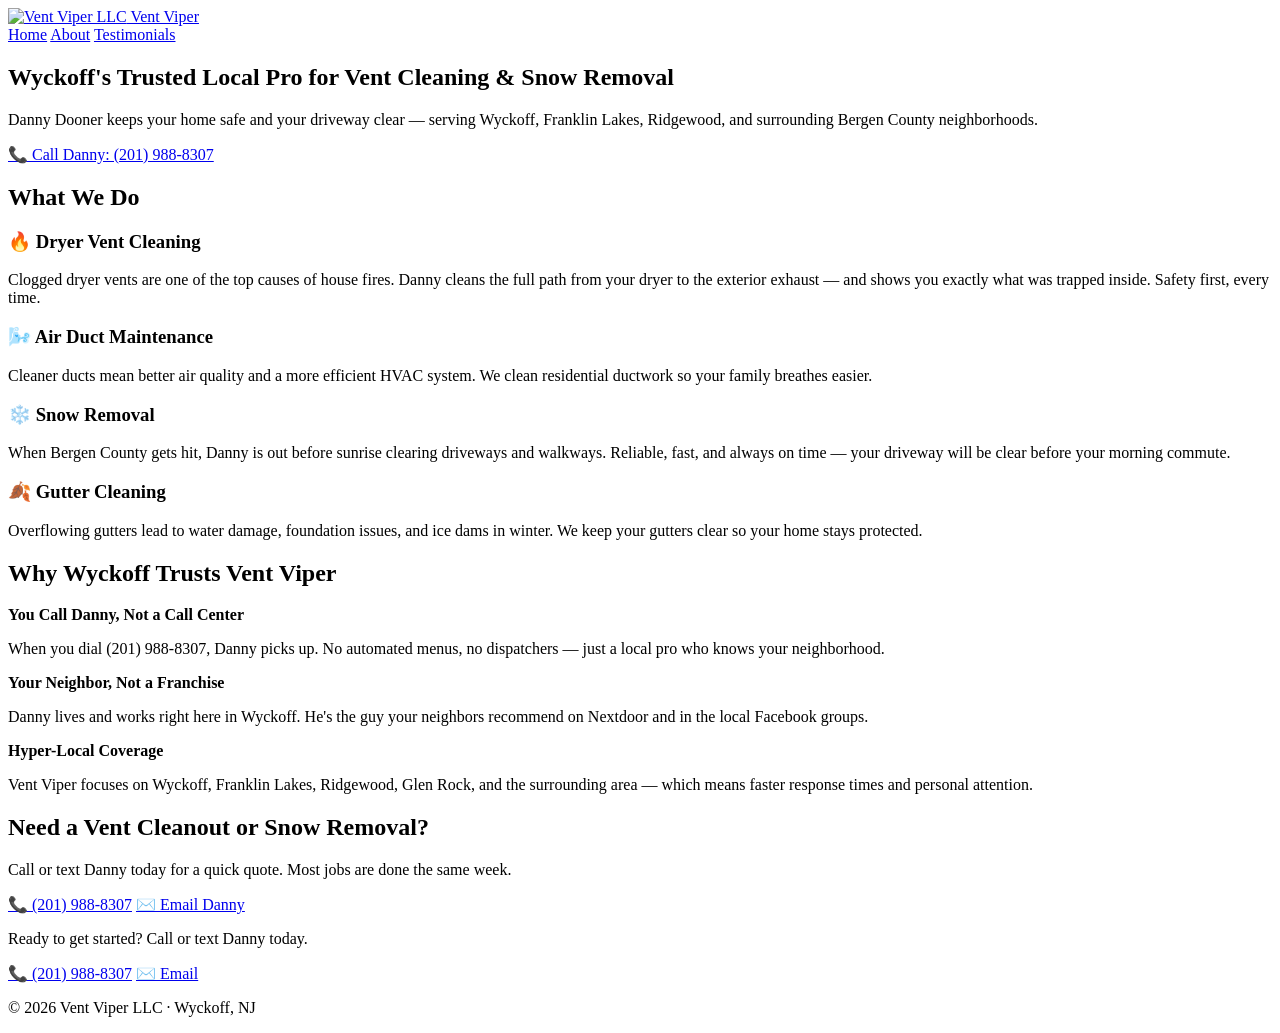
==== public/index.html @ f672f37c "Initial Vent Viper site" ====
<!doctype html><html lang=en><head><meta name=generator content="Hugo 0.128.0"><meta charset=UTF-8><meta name=viewport content="width=device-width,initial-scale=1"><title>Vent Viper | Dryer Vent Cleaning & Snow Removal | Wyckoff, NJ</title>
<meta name=description content="Vent Viper — Wyckoff's trusted local expert for dryer vent cleaning, air duct maintenance, and snow removal. Call Danny at (201) 988-8307."><link rel=stylesheet href=/css/style.css></head><body><header class=site-header><div class=container><a href=/ class=logo><img src=/images/logo.png alt="Vent Viper LLC"> Vent Viper</a><nav><a href=/>Home</a>
<a href=/about/>About</a>
<a href=/testimonials/>Testimonials</a></nav></div></header><main><section class=hero><div class=container><h1>Wyckoff's Trusted Local Pro for Vent Cleaning & Snow Removal</h1><p class=hero-sub>Danny Dooner keeps your home safe and your driveway clear — serving Wyckoff, Franklin Lakes, Ridgewood, and surrounding Bergen County neighborhoods.</p><div class=hero-actions><a href=tel:2019888307 class="btn btn-large">📞 Call Danny: (201) 988-8307</a></div></div></section><section class=services><div class=container><h2>What We Do</h2><div class=services-grid><div class=service-card><h3>🔥 Dryer Vent Cleaning</h3><p>Clogged dryer vents are one of the top causes of house fires. Danny cleans the full path from your dryer to the exterior exhaust — and shows you exactly what was trapped inside. Safety first, every time.</p></div><div class=service-card><h3>🌬️ Air Duct Maintenance</h3><p>Cleaner ducts mean better air quality and a more efficient HVAC system. We clean residential ductwork so your family breathes easier.</p></div><div class=service-card><h3>❄️ Snow Removal</h3><p>When Bergen County gets hit, Danny is out before sunrise clearing driveways and walkways. Reliable, fast, and always on time — your driveway will be clear before your morning commute.</p></div><div class=service-card><h3>🍂 Gutter Cleaning</h3><p>Overflowing gutters lead to water damage, foundation issues, and ice dams in winter. We keep your gutters clear so your home stays protected.</p></div></div></div></section><section class=why-local><div class=container><h2>Why Wyckoff Trusts Vent Viper</h2><div class=trust-points><div class=trust-point><strong>You Call Danny, Not a Call Center</strong><p>When you dial (201) 988-8307, Danny picks up. No automated menus, no dispatchers — just a local pro who knows your neighborhood.</p></div><div class=trust-point><strong>Your Neighbor, Not a Franchise</strong><p>Danny lives and works right here in Wyckoff. He's the guy your neighbors recommend on Nextdoor and in the local Facebook groups.</p></div><div class=trust-point><strong>Hyper-Local Coverage</strong><p>Vent Viper focuses on Wyckoff, Franklin Lakes, Ridgewood, Glen Rock, and the surrounding area — which means faster response times and personal attention.</p></div></div></div></section><section class=cta-bottom><div class=container><h2>Need a Vent Cleanout or Snow Removal?</h2><p>Call or text Danny today for a quick quote. Most jobs are done the same week.</p><div class=hero-actions><a href=tel:2019888307 class="btn btn-large">📞 (201) 988-8307</a>
<a href=mailto:theventviperllc@hotmail.com class="btn btn-large btn-outline">✉️ Email Danny</a></div></div></section><script type=application/ld+json>{"@context":"https://schema.org","@type":"LocalBusiness","name":"Vent Viper LLC","description":"Professional dryer vent cleaning, air duct maintenance, gutter cleaning, and snow removal services in Wyckoff, NJ and surrounding Bergen County neighborhoods.","telephone":"(201) 988-8307","email":"theventviperllc@hotmail.com","address":{"@type":"PostalAddress","addressLocality":"Wyckoff","addressRegion":"NJ","postalCode":"07481","addressCountry":"US"},"areaServed":[{"@type":"City","name":"Wyckoff, NJ"},{"@type":"City","name":"Franklin Lakes, NJ"},{"@type":"City","name":"Ridgewood, NJ"},{"@type":"City","name":"Glen Rock, NJ"},{"@type":"City","name":"Midland Park, NJ"}],"hasOfferCatalog":{"@type":"OfferCatalog","name":"Home Maintenance Services","itemListElement":[{"@type":"Offer","itemOffered":{"@type":"Service","name":"Dryer Vent Cleaning"}},{"@type":"Offer","itemOffered":{"@type":"Service","name":"Air Duct Cleaning"}},{"@type":"Offer","itemOffered":{"@type":"Service","name":"Snow Removal"}},{"@type":"Offer","itemOffered":{"@type":"Service","name":"Gutter Cleaning"}}]}}</script></main><footer class=site-footer><div class=container><div class=footer-cta><p>Ready to get started? Call or text Danny today.</p><div class=footer-actions><a href=tel:2019888307 class=btn>📞 (201) 988-8307</a>
<a href=mailto:theventviperllc@hotmail.com class="btn btn-outline">✉️ Email</a></div></div><p class=footer-copy>&copy; 2026 Vent Viper LLC &#183; Wyckoff, NJ</p></div></footer></body></html>
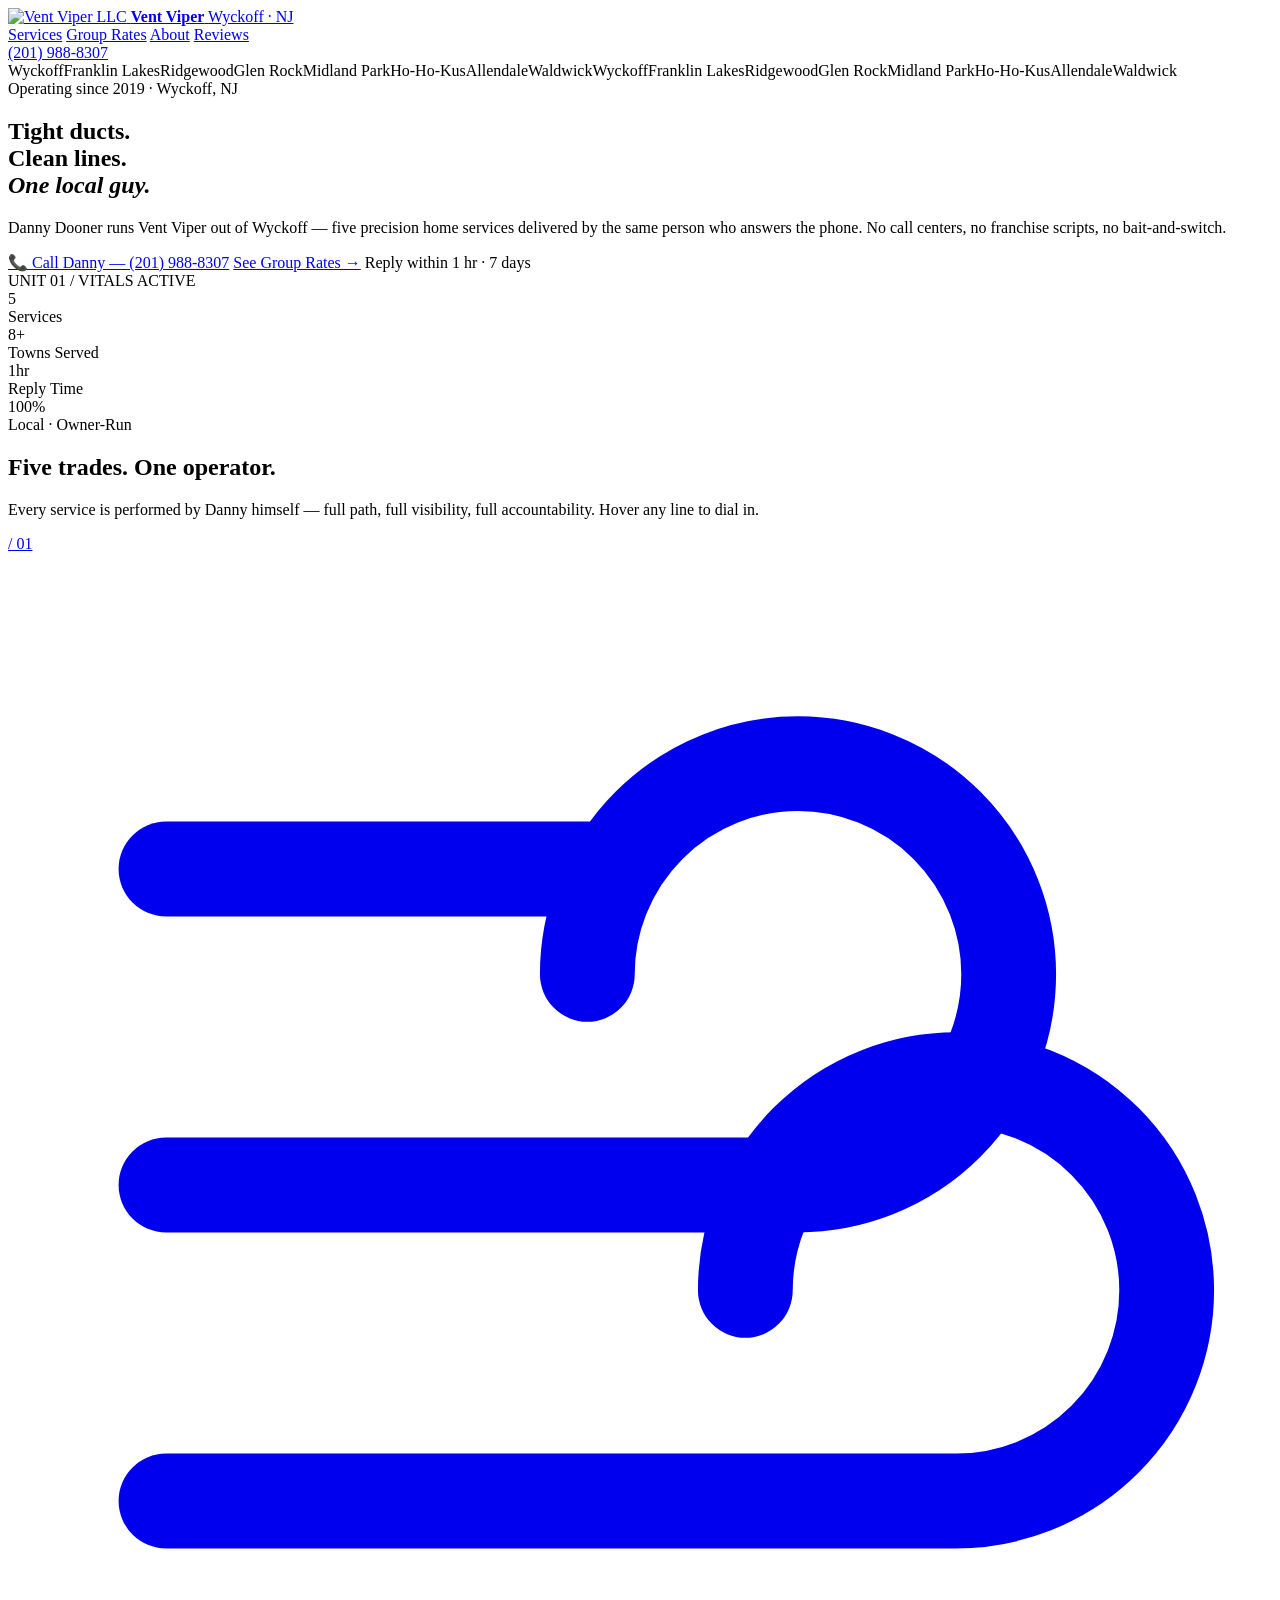
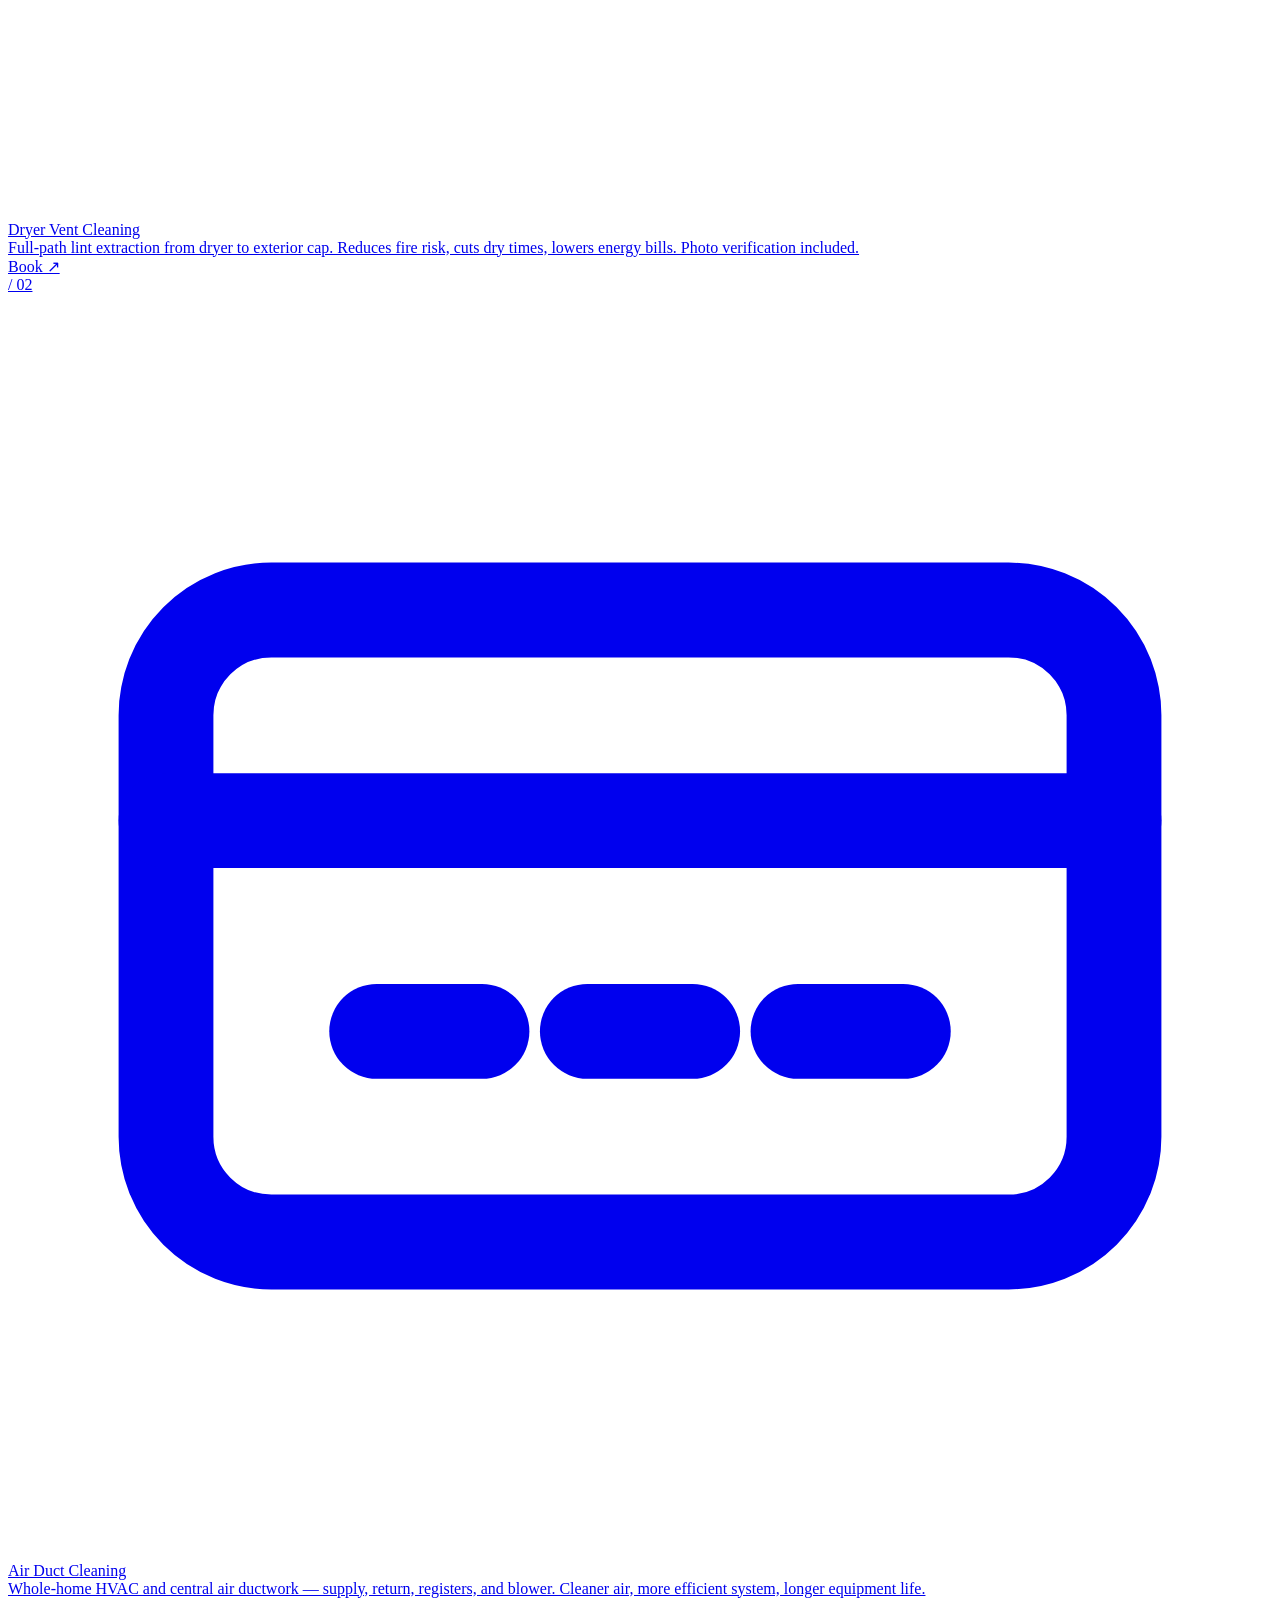
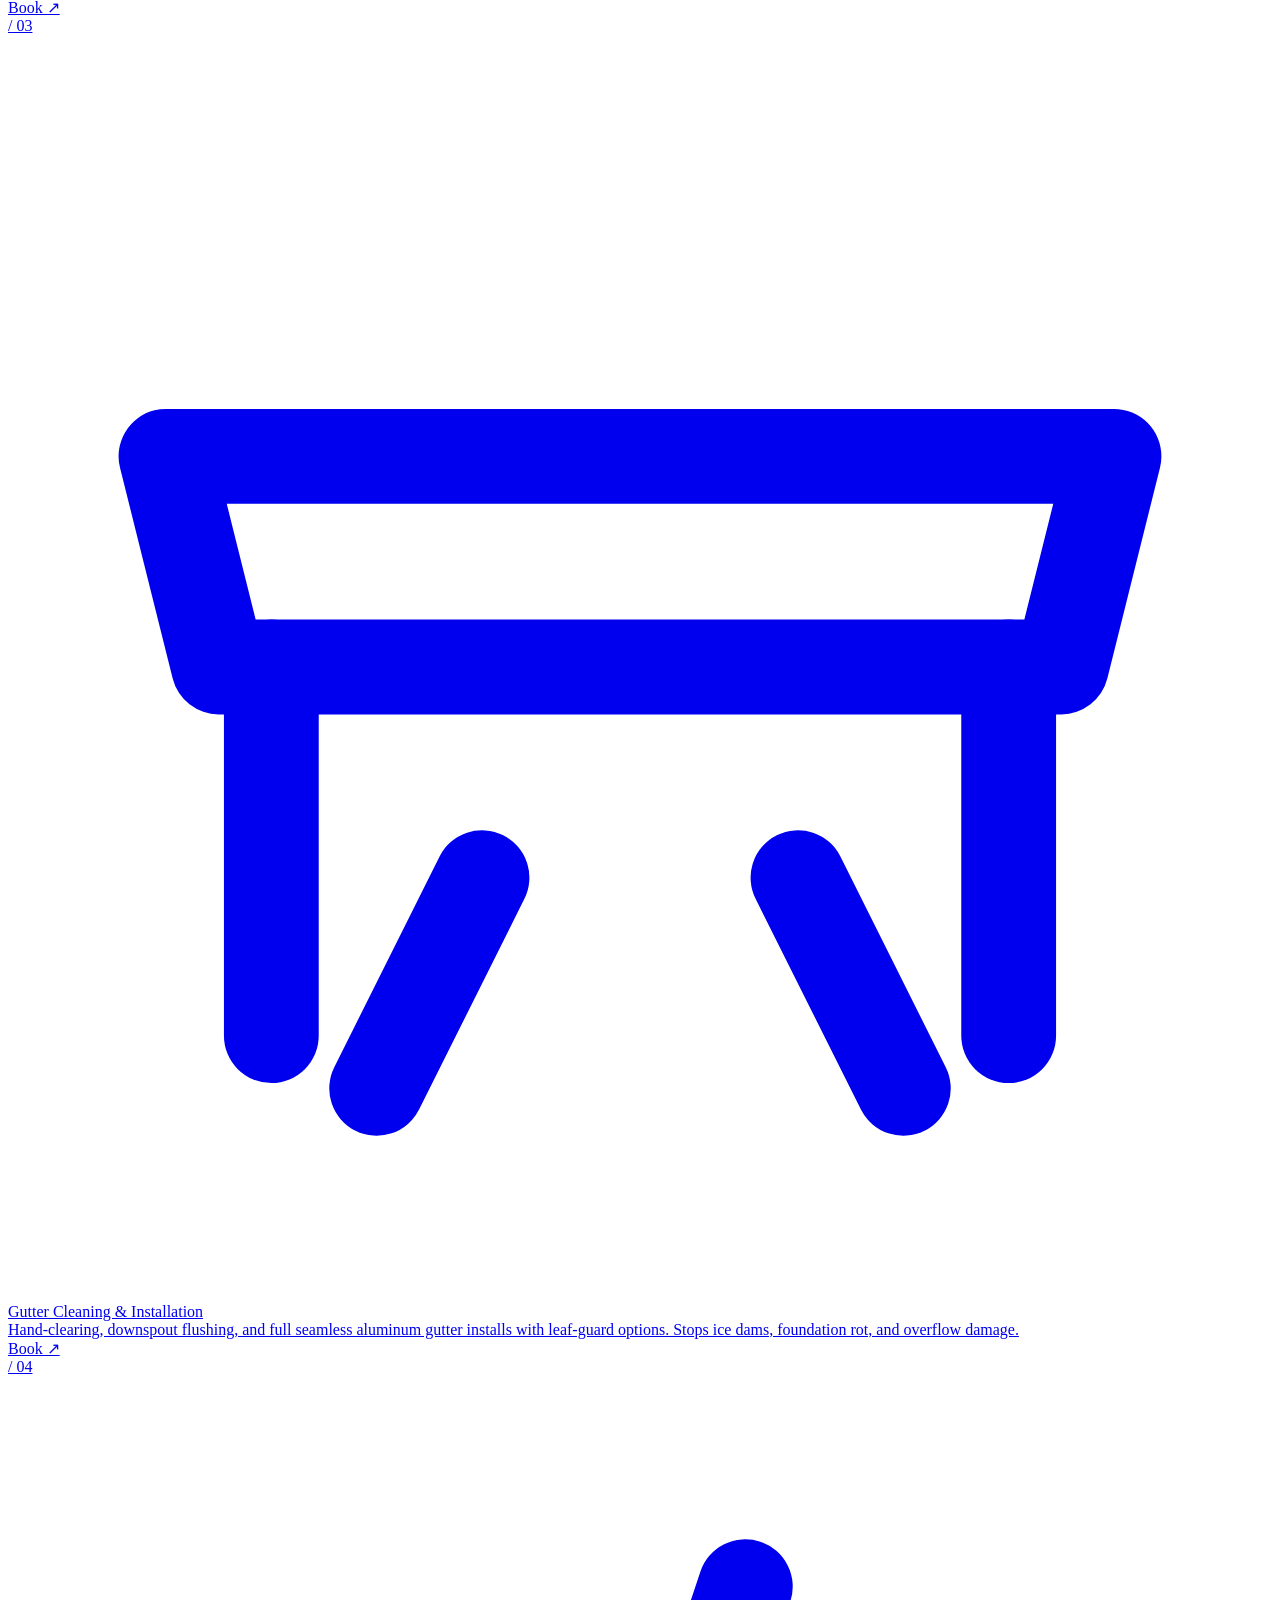
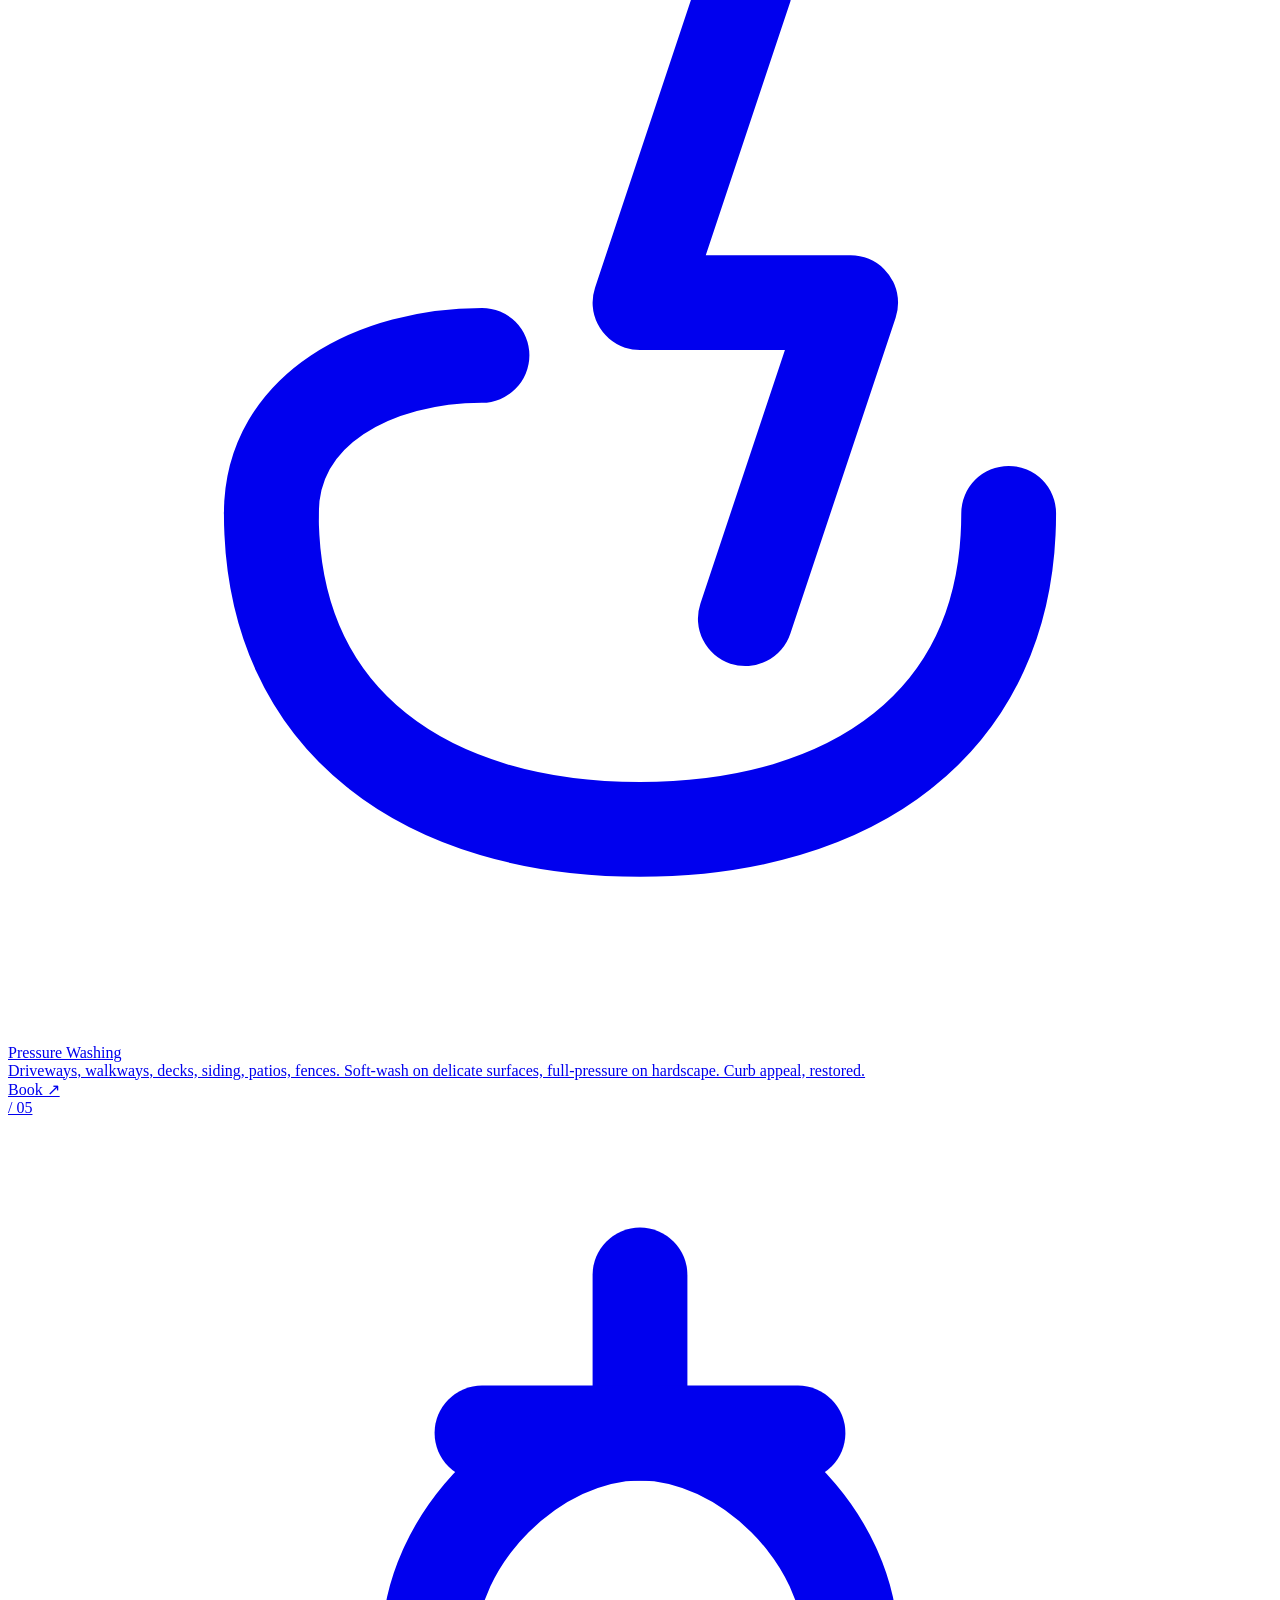
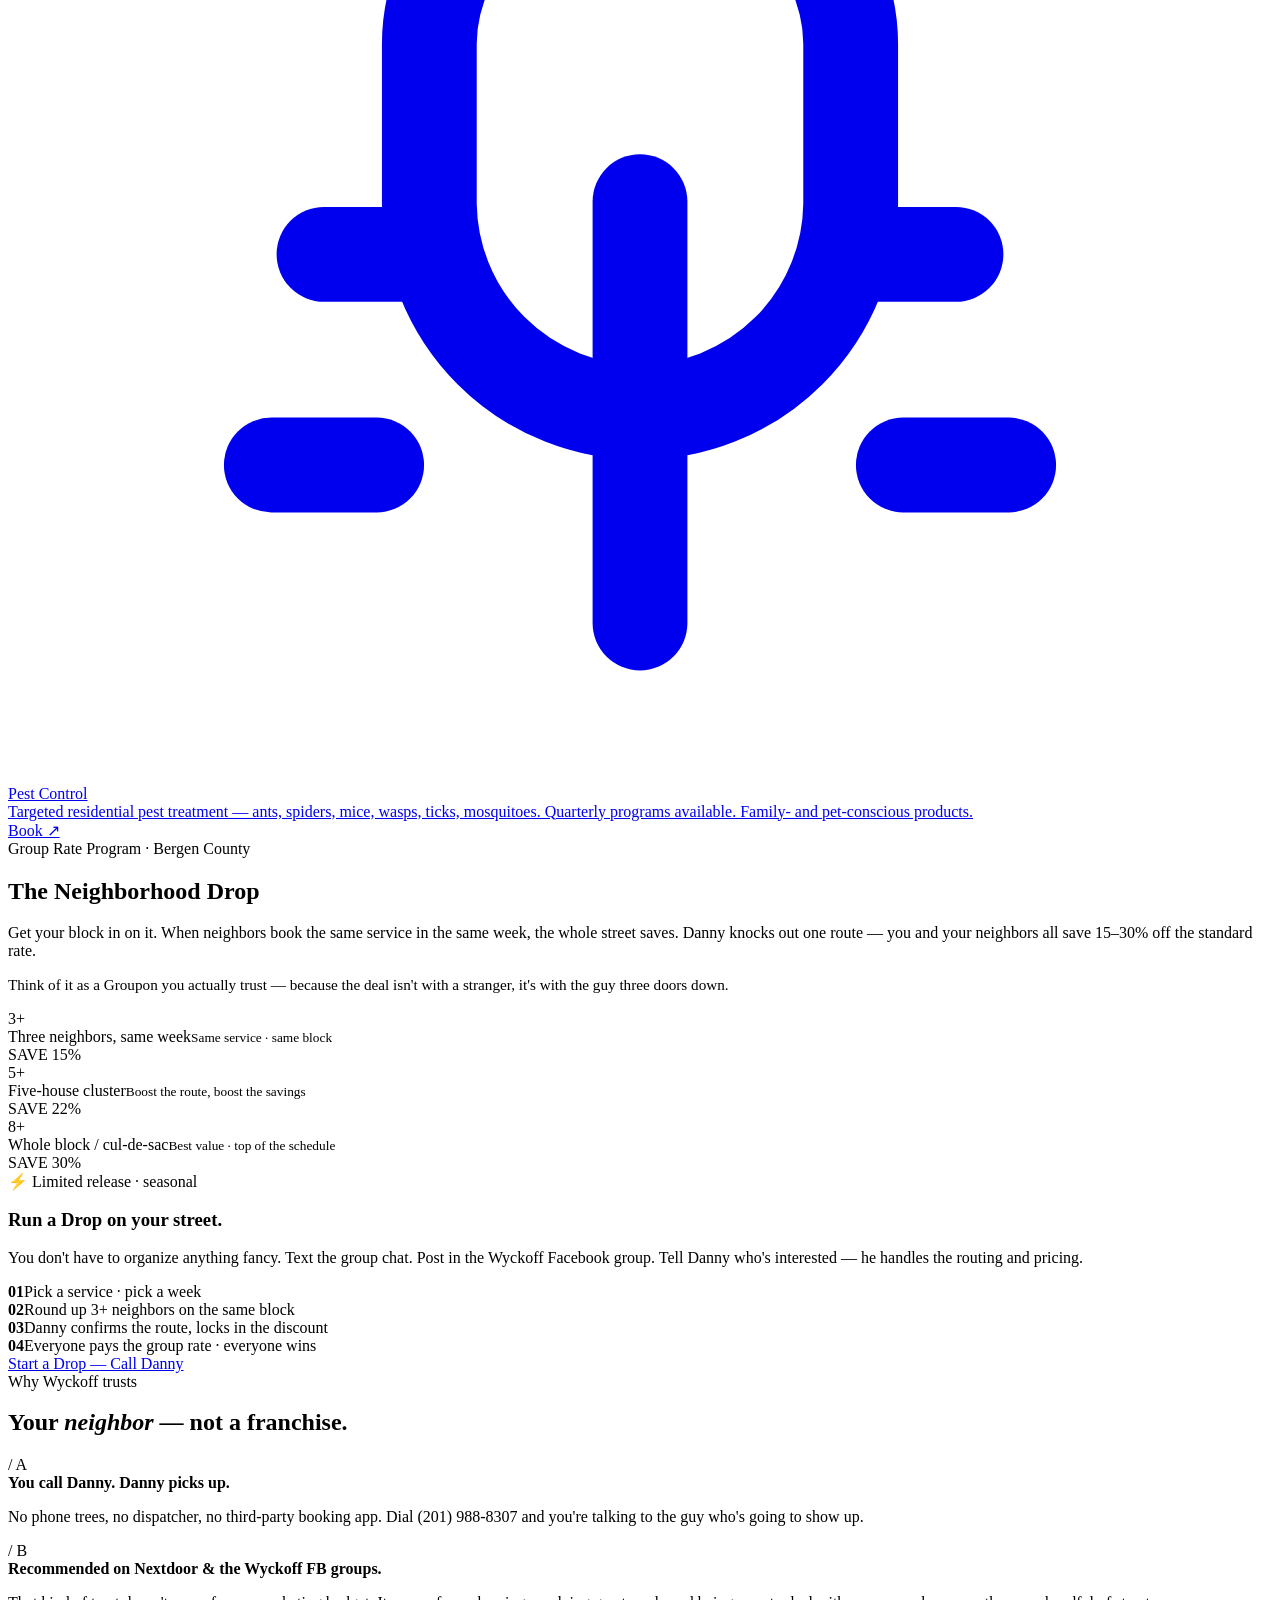
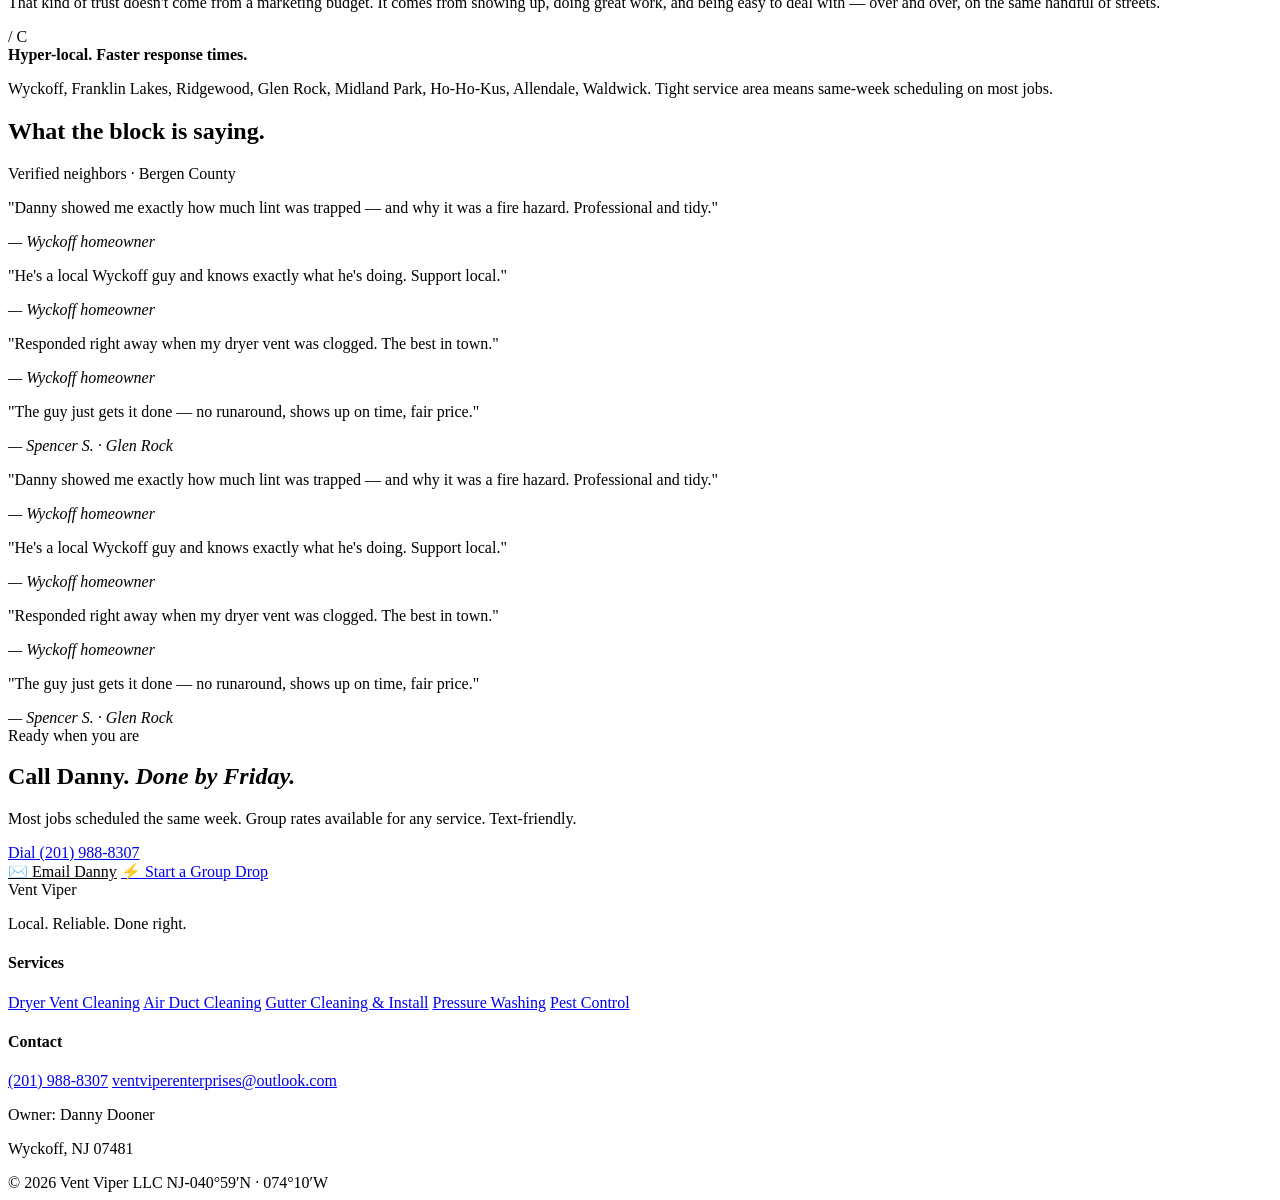
==== commit dc2c16cb: "Revamp: 5 services, Neighborhood Drop group rates, precision-instrument design" ====
--- a/public/index.html
+++ b/public/index.html
@@ -1,6 +1,23 @@
-<!doctype html><html lang=en><head><meta name=generator content="Hugo 0.128.0"><meta charset=UTF-8><meta name=viewport content="width=device-width,initial-scale=1"><title>Vent Viper | Dryer Vent Cleaning & Snow Removal | Wyckoff, NJ</title>
-<meta name=description content="Vent Viper — Wyckoff's trusted local expert for dryer vent cleaning, air duct maintenance, and snow removal. Call Danny at (201) 988-8307."><link rel=stylesheet href=/css/style.css></head><body><header class=site-header><div class=container><a href=/ class=logo><img src=/images/logo.png alt="Vent Viper LLC"> Vent Viper</a><nav><a href=/>Home</a>
+<!doctype html><html lang=en><head><meta name=generator content="Hugo 0.146.0"><meta charset=UTF-8><meta name=viewport content="width=device-width,initial-scale=1"><title>Vent Viper | Dryer Vent, Air Duct, Gutter, Pressure Washing & Pest Control | Wyckoff, NJ</title>
+<meta name=description content="Vent Viper — Wyckoff's local pro for dryer vent cleaning, air duct cleaning, gutter cleaning & install, pressure washing, and pest control. Group rates available. Call Danny at (201) 988-8307."><meta name=theme-color content="#0a0b0e"><meta property="og:type" content="website"><meta property="og:title" content="Vent Viper | Dryer Vent, Air Duct, Gutter, Pressure Washing & Pest Control | Wyckoff, NJ"><meta property="og:description" content="Vent Viper — Wyckoff's local pro for dryer vent cleaning, air duct cleaning, gutter cleaning & install, pressure washing, and pest control. Group rates available. Call Danny at (201) 988-8307."><meta property="og:image" content="https://ventviperenterprises.com/images/og-image.png"><meta property="og:url" content="https://ventviperenterprises.com/"><meta name=twitter:card content="summary_large_image"><meta name=twitter:image content="https://ventviperenterprises.com/images/og-image.png"><link rel=preconnect href=https://fonts.googleapis.com><link rel=preconnect href=https://fonts.gstatic.com crossorigin><link rel=stylesheet href=/css/style.css></head><body><header class=site-header><div class=container><a href=/ class=logo><img src=/images/logo.png alt="Vent Viper LLC">
+<span class=lockup><b>Vent Viper</b>
+<span>Wyckoff · NJ</span></span></a><nav><a href=/#services>Services</a>
+<a href=/#drop>Group Rates</a>
 <a href=/about/>About</a>
-<a href=/testimonials/>Testimonials</a></nav></div></header><main><section class=hero><div class=container><h1>Wyckoff's Trusted Local Pro for Vent Cleaning & Snow Removal</h1><p class=hero-sub>Danny Dooner keeps your home safe and your driveway clear — serving Wyckoff, Franklin Lakes, Ridgewood, and surrounding Bergen County neighborhoods.</p><div class=hero-actions><a href=tel:2019888307 class="btn btn-large">📞 Call Danny: (201) 988-8307</a></div></div></section><section class=services><div class=container><h2>What We Do</h2><div class=services-grid><div class=service-card><h3>🔥 Dryer Vent Cleaning</h3><p>Clogged dryer vents are one of the top causes of house fires. Danny cleans the full path from your dryer to the exterior exhaust — and shows you exactly what was trapped inside. Safety first, every time.</p></div><div class=service-card><h3>🌬️ Air Duct Maintenance</h3><p>Cleaner ducts mean better air quality and a more efficient HVAC system. We clean residential ductwork so your family breathes easier.</p></div><div class=service-card><h3>❄️ Snow Removal</h3><p>When Bergen County gets hit, Danny is out before sunrise clearing driveways and walkways. Reliable, fast, and always on time — your driveway will be clear before your morning commute.</p></div><div class=service-card><h3>🍂 Gutter Cleaning</h3><p>Overflowing gutters lead to water damage, foundation issues, and ice dams in winter. We keep your gutters clear so your home stays protected.</p></div></div></div></section><section class=why-local><div class=container><h2>Why Wyckoff Trusts Vent Viper</h2><div class=trust-points><div class=trust-point><strong>You Call Danny, Not a Call Center</strong><p>When you dial (201) 988-8307, Danny picks up. No automated menus, no dispatchers — just a local pro who knows your neighborhood.</p></div><div class=trust-point><strong>Your Neighbor, Not a Franchise</strong><p>Danny lives and works right here in Wyckoff. He's the guy your neighbors recommend on Nextdoor and in the local Facebook groups.</p></div><div class=trust-point><strong>Hyper-Local Coverage</strong><p>Vent Viper focuses on Wyckoff, Franklin Lakes, Ridgewood, Glen Rock, and the surrounding area — which means faster response times and personal attention.</p></div></div></div></section><section class=cta-bottom><div class=container><h2>Need a Vent Cleanout or Snow Removal?</h2><p>Call or text Danny today for a quick quote. Most jobs are done the same week.</p><div class=hero-actions><a href=tel:2019888307 class="btn btn-large">📞 (201) 988-8307</a>
-<a href=mailto:theventviperllc@hotmail.com class="btn btn-large btn-outline">✉️ Email Danny</a></div></div></section><script type=application/ld+json>{"@context":"https://schema.org","@type":"LocalBusiness","name":"Vent Viper LLC","description":"Professional dryer vent cleaning, air duct maintenance, gutter cleaning, and snow removal services in Wyckoff, NJ and surrounding Bergen County neighborhoods.","telephone":"(201) 988-8307","email":"theventviperllc@hotmail.com","address":{"@type":"PostalAddress","addressLocality":"Wyckoff","addressRegion":"NJ","postalCode":"07481","addressCountry":"US"},"areaServed":[{"@type":"City","name":"Wyckoff, NJ"},{"@type":"City","name":"Franklin Lakes, NJ"},{"@type":"City","name":"Ridgewood, NJ"},{"@type":"City","name":"Glen Rock, NJ"},{"@type":"City","name":"Midland Park, NJ"}],"hasOfferCatalog":{"@type":"OfferCatalog","name":"Home Maintenance Services","itemListElement":[{"@type":"Offer","itemOffered":{"@type":"Service","name":"Dryer Vent Cleaning"}},{"@type":"Offer","itemOffered":{"@type":"Service","name":"Air Duct Cleaning"}},{"@type":"Offer","itemOffered":{"@type":"Service","name":"Snow Removal"}},{"@type":"Offer","itemOffered":{"@type":"Service","name":"Gutter Cleaning"}}]}}</script></main><footer class=site-footer><div class=container><div class=footer-cta><p>Ready to get started? Call or text Danny today.</p><div class=footer-actions><a href=tel:2019888307 class=btn>📞 (201) 988-8307</a>
-<a href=mailto:theventviperllc@hotmail.com class="btn btn-outline">✉️ Email</a></div></div><p class=footer-copy>&copy; 2026 Vent Viper LLC &#183; Wyckoff, NJ</p></div></footer></body></html>+<a href=/testimonials/>Reviews</a></nav><a href=tel:2019888307 class=header-call><span class=dot></span> (201) 988-8307</a></div></header><div class=ticker aria-hidden=true><div class=ticker-track><span>Wyckoff</span><span>Franklin Lakes</span><span>Ridgewood</span><span>Glen Rock</span><span>Midland Park</span><span>Ho-Ho-Kus</span><span>Allendale</span><span>Waldwick</span><span>Wyckoff</span><span>Franklin Lakes</span><span>Ridgewood</span><span>Glen Rock</span><span>Midland Park</span><span>Ho-Ho-Kus</span><span>Allendale</span><span>Waldwick</span></div></div><main><section class=hero><div class=viper-ghost></div><div class=container><div class=hero-grid><div class=hero-copy><div class=hero-eyebrow-row><span class=section-eyebrow>Operating since 2019 · Wyckoff, NJ</span></div><h1>Tight ducts.<br>Clean lines.<br><em>One <span class=strike>local</span> guy.</em></h1><p class=hero-sub>Danny Dooner runs Vent Viper out of Wyckoff — five precision home services delivered by the same person who answers the phone. No call centers, no franchise scripts, no bait-and-switch.</p><div class=hero-actions><a href=tel:2019888307 class="btn btn-large">📞 Call Danny — (201) 988-8307</a>
+<a href=#drop class="btn btn-large btn-outline">See Group Rates →</a>
+<span class=hero-callsign>Reply within 1 hr · 7 days</span></div></div><aside class=instrument aria-label="Vent Viper at a glance"><div class=instrument-head><span>UNIT 01 / VITALS</span>
+<span class=led>ACTIVE</span></div><div class=instrument-stats><div class=stat><div class=num>5</div><div class=lbl>Services</div></div><div class=stat><div class=num>8+</div><div class=lbl>Towns Served</div></div><div class=stat><div class=num>1hr</div><div class=lbl>Reply Time</div></div><div class=stat><div class=num>100%</div><div class=lbl>Local · Owner-Run</div></div></div></aside></div></div></section><section class=services id=services><div class=container><div class=services-head><h2>Five trades. <span class=accent>One operator.</span></h2><p class=head-note>Every service is performed by Danny himself — full path, full visibility, full accountability. Hover any line to dial in.</p></div><div class=services-list><a href=tel:2019888307 class=service-row><div class=svc-num>/ 01</div><div class=svc-name><span class=svc-icon aria-hidden=true><svg viewBox="0 0 24 24" fill="none" stroke="currentcolor" stroke-width="1.8" stroke-linecap="round" stroke-linejoin="round"><path d="M3 12h12a4 4 0 10-4-4"/><path d="M3 18h15a4 4 0 10-4-4"/><path d="M3 6h8"/></svg>
+</span>Dryer Vent Cleaning</div><div class=svc-desc>Full-path lint extraction from dryer to exterior cap. Reduces fire risk, cuts dry times, lowers energy bills. Photo verification included.</div><div class=svc-cta>Book ↗</div></a><a href=tel:2019888307 class=service-row><div class=svc-num>/ 02</div><div class=svc-name><span class=svc-icon aria-hidden=true><svg viewBox="0 0 24 24" fill="none" stroke="currentcolor" stroke-width="1.8" stroke-linecap="round" stroke-linejoin="round"><rect x="3" y="6" width="18" height="12" rx="2"/><path d="M3 10h18"/><path d="M7 14h2"/><path d="M11 14h2"/><path d="M15 14h2"/></svg>
+</span>Air Duct Cleaning</div><div class=svc-desc>Whole-home HVAC and central air ductwork — supply, return, registers, and blower. Cleaner air, more efficient system, longer equipment life.</div><div class=svc-cta>Book ↗</div></a><a href=tel:2019888307 class=service-row><div class=svc-num>/ 03</div><div class=svc-name><span class=svc-icon aria-hidden=true><svg viewBox="0 0 24 24" fill="none" stroke="currentcolor" stroke-width="1.8" stroke-linecap="round" stroke-linejoin="round"><path d="M3 8h18l-1 4H4z"/><path d="M5 12v7"/><path d="M19 12v7"/><path d="M9 16l-2 4"/><path d="M15 16l2 4"/></svg>
+</span>Gutter Cleaning & Installation</div><div class=svc-desc>Hand-clearing, downspout flushing, and full seamless aluminum gutter installs with leaf-guard options. Stops ice dams, foundation rot, and overflow damage.</div><div class=svc-cta>Book ↗</div></a><a href=tel:2019888307 class=service-row><div class=svc-num>/ 04</div><div class=svc-name><span class=svc-icon aria-hidden=true><svg viewBox="0 0 24 24" fill="none" stroke="currentcolor" stroke-width="1.8" stroke-linecap="round" stroke-linejoin="round"><path d="M14 4l-2 6h4l-2 6"/><path d="M5 14c0 4 3 6 7 6s7-2 7-6"/><path d="M5 14c0-2 2-3 4-3"/></svg>
+</span>Pressure Washing</div><div class=svc-desc>Driveways, walkways, decks, siding, patios, fences. Soft-wash on delicate surfaces, full-pressure on hardscape. Curb appeal, restored.</div><div class=svc-cta>Book ↗</div></a><a href=tel:2019888307 class=service-row><div class=svc-num>/ 05</div><div class=svc-name><span class=svc-icon aria-hidden=true><svg viewBox="0 0 24 24" fill="none" stroke="currentcolor" stroke-width="1.8" stroke-linecap="round" stroke-linejoin="round"><path d="M12 3v3"/><path d="M9 6h6"/><path d="M8 10c0-2 2-4 4-4s4 2 4 4v3a4 4 0 01-8 0z"/><path d="M6 14h2"/><path d="M16 14h2"/><path d="M5 18h2"/><path d="M17 18h2"/><path d="M12 13v8"/></svg>
+</span>Pest Control</div><div class=svc-desc>Targeted residential pest treatment — ants, spiders, mice, wasps, ticks, mosquitoes. Quarterly programs available. Family- and pet-conscious products.</div><div class=svc-cta>Book ↗</div></a></div></div></section><section class=drop id=drop><div class=container><div class=drop-head><span class=section-eyebrow>Group Rate Program · Bergen County</span><h2>The <span class=venom-mark>Neighborhood Drop</span></h2></div><div class=drop-grid><div class=drop-pitch><p>Get your block in on it. When neighbors book the same service in the same week, the whole street saves. Danny knocks out one route — you and your neighbors all save 15–30% off the standard rate.</p><p style=color:var(--mute);font-size:.95rem>Think of it as a Groupon you actually trust — because the deal isn't with a stranger, it's with the guy three doors down.</p><div class=drop-tiers><div class=tier><div class=tier-count>3+</div><div class=tier-label>Three neighbors, same week<small>Same service · same block</small></div><div class=tier-save>SAVE 15%</div></div><div class=tier><div class=tier-count>5+</div><div class=tier-label>Five-house cluster<small>Boost the route, boost the savings</small></div><div class=tier-save>SAVE 22%</div></div><div class=tier><div class=tier-count>8+</div><div class=tier-label>Whole block / cul-de-sac<small>Best value · top of the schedule</small></div><div class=tier-save>SAVE 30%</div></div></div></div><div class=drop-card><div><span class=badge>⚡ Limited release · seasonal</span><h3 style=margin-top:18px>Run a Drop on your street.</h3><p style=margin-top:12px>You don't have to organize anything fancy. Text the group chat. Post in the Wyckoff Facebook group. Tell Danny who's interested — he handles the routing and pricing.</p></div><div class=how><div class=how-step><b>01</b><span>Pick a service · pick a week</span></div><div class=how-step><b>02</b><span>Round up 3+ neighbors on the same block</span></div><div class=how-step><b>03</b><span>Danny confirms the route, locks in the discount</span></div><div class=how-step><b>04</b><span>Everyone pays the group rate · everyone wins</span></div></div><a href=tel:2019888307 class="btn btn-venom">Start a Drop — Call Danny</a></div></div></div></section><section class=why-local><div class=container><div class=why-grid><div><span class=section-eyebrow style=color:var(--mid)>Why Wyckoff trusts</span><h2 style=margin-top:18px>Your <em>neighbor</em> — not a franchise.</h2></div><div class=trust-points><div class=trust-point><div class=tp-num>/ A</div><div><strong>You call Danny. Danny picks up.</strong><p>No phone trees, no dispatcher, no third-party booking app. Dial (201) 988-8307 and you're talking to the guy who's going to show up.</p></div></div><div class=trust-point><div class=tp-num>/ B</div><div><strong>Recommended on Nextdoor & the Wyckoff FB groups.</strong><p>That kind of trust doesn't come from a marketing budget. It comes from showing up, doing great work, and being easy to deal with — over and over, on the same handful of streets.</p></div></div><div class=trust-point><div class=tp-num>/ C</div><div><strong>Hyper-local. Faster response times.</strong><p>Wyckoff, Franklin Lakes, Ridgewood, Glen Rock, Midland Park, Ho-Ho-Kus, Allendale, Waldwick. Tight service area means same-week scheduling on most jobs.</p></div></div></div></div></div></section><section class=quotes><div class=container><div class=quotes-head><h2>What the block is saying.</h2><span class=section-eyebrow>Verified neighbors · Bergen County</span></div></div><div class=quotes-marquee><div class=quote-pill><p>"Danny showed me exactly how much lint was trapped — and why it was a fire hazard. Professional and tidy."</p><cite>— Wyckoff homeowner</cite></div><div class=quote-pill><p>"He's a local Wyckoff guy and knows exactly what he's doing. Support local."</p><cite>— Wyckoff homeowner</cite></div><div class=quote-pill><p>"Responded right away when my dryer vent was clogged. The best in town."</p><cite>— Wyckoff homeowner</cite></div><div class=quote-pill><p>"The guy just gets it done — no runaround, shows up on time, fair price."</p><cite>— Spencer S. · Glen Rock</cite></div><div class=quote-pill><p>"Danny showed me exactly how much lint was trapped — and why it was a fire hazard. Professional and tidy."</p><cite>— Wyckoff homeowner</cite></div><div class=quote-pill><p>"He's a local Wyckoff guy and knows exactly what he's doing. Support local."</p><cite>— Wyckoff homeowner</cite></div><div class=quote-pill><p>"Responded right away when my dryer vent was clogged. The best in town."</p><cite>— Wyckoff homeowner</cite></div><div class=quote-pill><p>"The guy just gets it done — no runaround, shows up on time, fair price."</p><cite>— Spencer S. · Glen Rock</cite></div></div></section><section class=cta-bottom><div class=viper-ghost></div><div class=container><span class=section-eyebrow style=color:var(--mid)>Ready when you are</span><h2 style=margin-top:18px>Call Danny. <em>Done by Friday.</em></h2><p class=lead>Most jobs scheduled the same week. Group rates available for any service. Text-friendly.</p><a href=tel:2019888307 class=phone-massive><span class=label>Dial</span>
+(201) 988-8307</a><div class=hero-actions style=justify-content:center><a href=mailto:ventviperenterprises@outlook.com class="btn btn-outline" style=border-color:var(--ink);color:var(--ink)>✉️ Email Danny</a>
+<a href=#drop class="btn btn-venom">⚡ Start a Group Drop</a></div></div></section><script type=application/ld+json>{"@context":"https://schema.org","@type":"LocalBusiness","name":"Vent Viper LLC","description":"Local Wyckoff, NJ pro for dryer vent cleaning, air duct cleaning, gutter cleaning and installation, pressure washing, and pest control. Group rates available for neighborhoods that book together.","telephone":"(201) 988-8307","email":"ventviperenterprises@outlook.com","url":"https://ventviperenterprises.com/","address":{"@type":"PostalAddress","addressLocality":"Wyckoff","addressRegion":"NJ","postalCode":"07481","addressCountry":"US"},"areaServed":[{"@type":"City","name":"Wyckoff, NJ"},{"@type":"City","name":"Franklin Lakes, NJ"},{"@type":"City","name":"Ridgewood, NJ"},{"@type":"City","name":"Glen Rock, NJ"},{"@type":"City","name":"Midland Park, NJ"},{"@type":"City","name":"Ho-Ho-Kus, NJ"},{"@type":"City","name":"Allendale, NJ"},{"@type":"City","name":"Waldwick, NJ"}],"hasOfferCatalog":{"@type":"OfferCatalog","name":"Vent Viper Home Services","itemListElement":[{"@type":"Offer","itemOffered":{"@type":"Service","name":"Dryer Vent Cleaning"}},{"@type":"Offer","itemOffered":{"@type":"Service","name":"Air Duct Cleaning"}},{"@type":"Offer","itemOffered":{"@type":"Service","name":"Gutter Cleaning and Installation"}},{"@type":"Offer","itemOffered":{"@type":"Service","name":"Pressure Washing"}},{"@type":"Offer","itemOffered":{"@type":"Service","name":"Residential Pest Control"}},{"@type":"Offer","name":"Neighborhood Drop Group Rate","description":"When 3 or more neighbors on the same block book the same service the same week, every household saves 15-30% off the standard rate.","itemOffered":{"@type":"Service","name":"Neighborhood Group Rate Program"}}]}}</script></main><footer class=site-footer><div class=container><div class=footer-grid><div class=footer-col><div class=footer-mark>Vent <span>Viper</span></div><p class=footer-tag>Local. Reliable. Done right.</p></div><div class=footer-col><h4>Services</h4><a href=/#services>Dryer Vent Cleaning</a>
+<a href=/#services>Air Duct Cleaning</a>
+<a href=/#services>Gutter Cleaning & Install</a>
+<a href=/#services>Pressure Washing</a>
+<a href=/#services>Pest Control</a></div><div class=footer-col><h4>Contact</h4><a href=tel:2019888307>(201) 988-8307</a>
+<a href=mailto:ventviperenterprises@outlook.com>ventviperenterprises@outlook.com</a><p>Owner: Danny Dooner</p><p>Wyckoff, NJ 07481</p></div></div><div class=footer-bottom><span>© 2026 Vent Viper LLC</span>
+<span>NJ-040°59′N · 074°10′W</span></div></div></footer></body></html>
